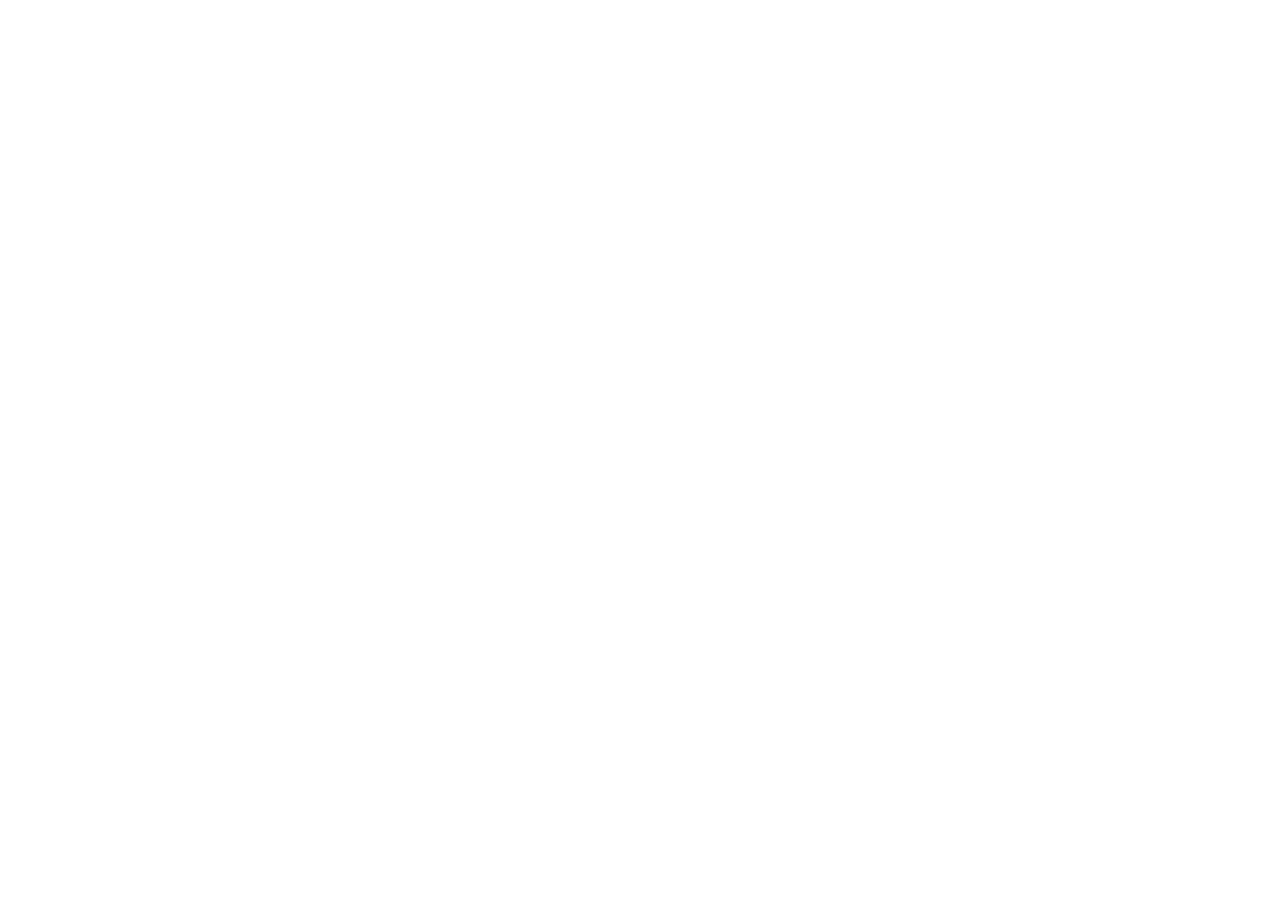
==== index.html @ 25fe3928 "inicio" ====
<!DOCTYPE html>
<html lang="pt-br">
<head>
    <meta charset="UTF-8">
    <meta name="viewport" content="width=device-width, initial-scale=1.0">
    <title>Projeto redes sociais</title>
    <link rel="shortcut icon" href="favicon.ico" type="image/x-icon">
    <link rel="stylesheet" href="style.css">
</head>
<body>
    
</body>
</html>
---- style.css ----
@charset "UTF-8";
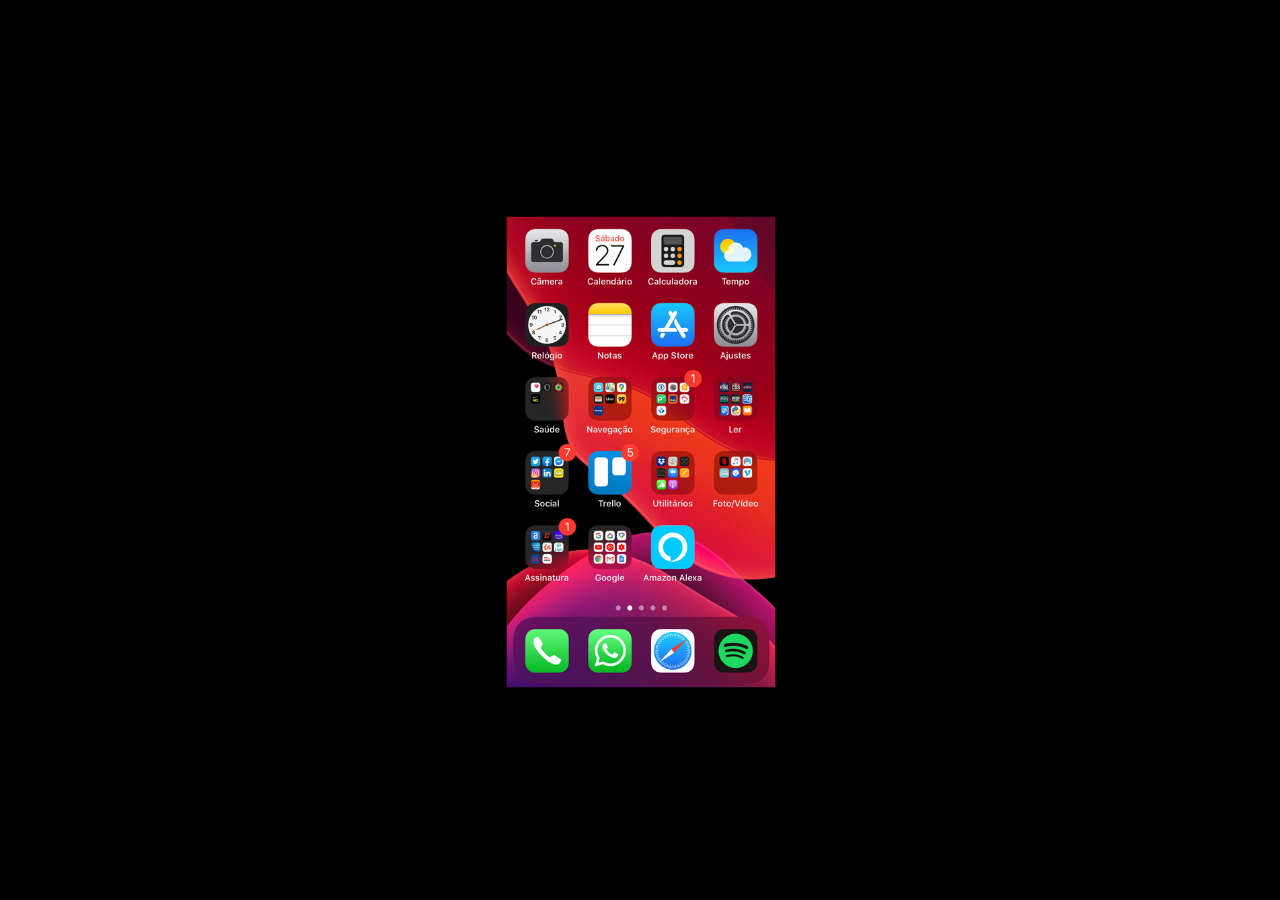
==== commit 7cadbc03: "adicionando coisas" ====
--- a/index.html
+++ b/index.html
@@ -8,6 +8,13 @@
     <link rel="stylesheet" href="style.css">
 </head>
 <body>
-    
+    <main>
+        <section id="telefone">
+            <iframe  src="home.html" name="tela" id="tela"        frameborder="0"></iframe>
+        </section>
+        <section id="redes-sociais"> 
+            
+        </section>
+    </main>
 </body>
 </html>--- a/style.css
+++ b/style.css
@@ -1,2 +1,43 @@
 @charset "UTF-8";
 
+* {
+    margin: 0px;
+    padding: 0px;
+    font-family: Arial, Helvetica, sans-serif;
+}
+
+html, body{
+    height: 100vh;
+    width: 100vw;
+    background-color: black;
+}
+
+body {
+    background: url(../projeto-social/imagens/fundo-madeira.jpg);
+    background-size: cover;
+    background-attachment: fixed;
+}
+
+main{
+    position: relative;
+    height: 100vh;
+}
+
+section#telefone{
+    position: absolute;
+    top: 50%;
+    left: 50%;
+    transform: translate(-50%, -50%);
+
+    height: 627px;
+    width: 311px;
+    background: url(../projeto-social/imagens/frame-iphone.png);
+}
+
+iframe#tela{
+    position: relative;
+    top: 80px;
+    left: 22px;
+    width: 269px;
+    height: 471px;
+}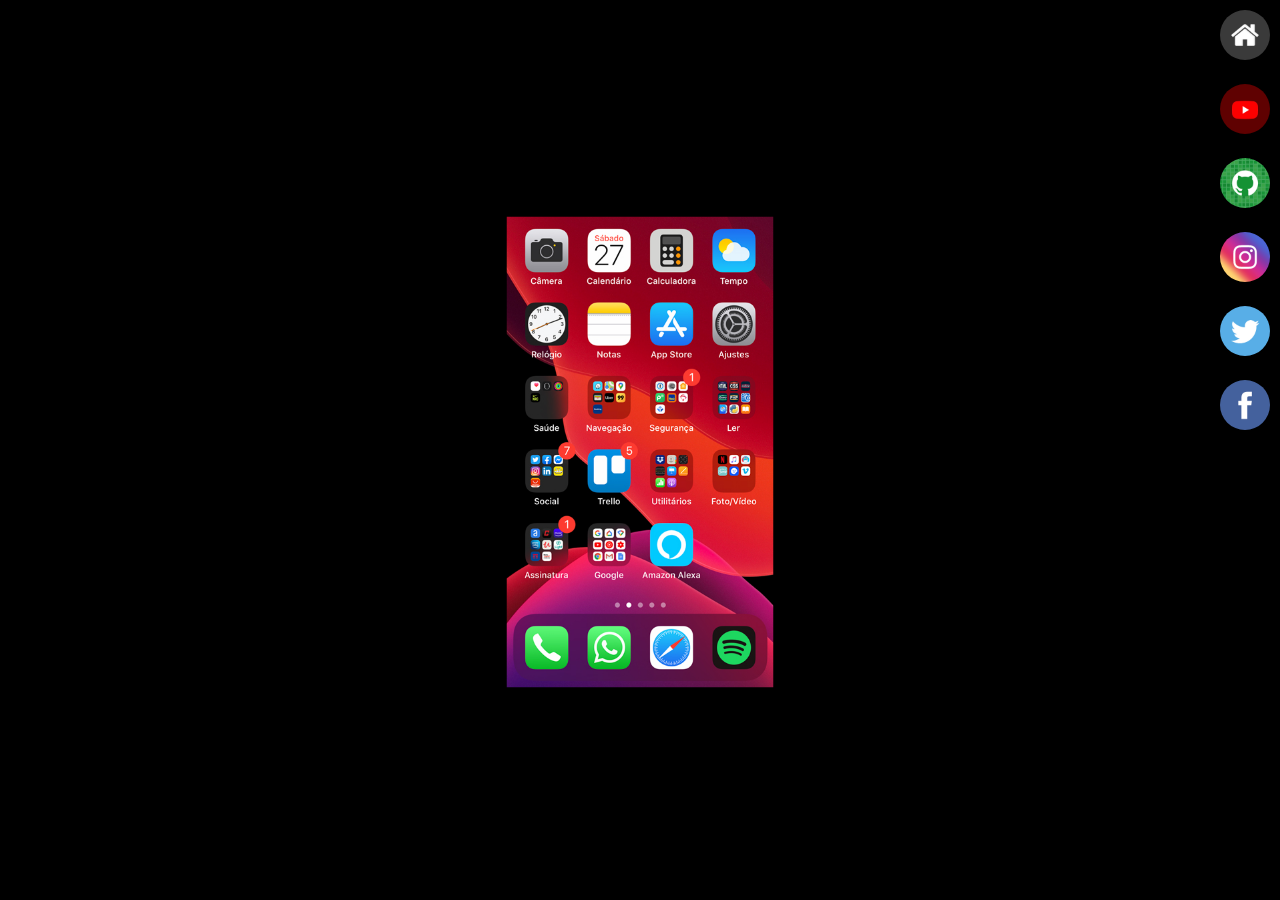
==== commit 8dfd9c97: "terminando o projeto" ====
--- a/index.html
+++ b/index.html
@@ -10,10 +10,18 @@
 <body>
     <main>
         <section id="telefone">
-            <iframe  src="home.html" name="tela" id="tela"        frameborder="0"></iframe>
+             <iframe  src="home.html" name="tela"id="tela" frameborder="0">
+                Seu navegador não é compatível com isso
+             </iframe>
+             
         </section>
         <section id="redes-sociais"> 
-            
+            <a href="home.html" target="tela"><img src="imagens/logo-home.jpg" alt=""></a><br>
+            <a href="youtube.html" target="tela"><img src="imagens/logo-youtube.jpg" alt=""></a><br>
+            <a href="github.html" target="tela"><img src="imagens/logo-github.jpg" alt=""></a><br>
+            <a href="instagram.html" target="tela"><img src="imagens/logo-instagram.jpg" alt=""></a><br>
+            <a href="twitter.html" target="tela"><img src="imagens/logo-twitter.jpg" alt=""></a><br>
+            <a href="facebook.html" target="tela"><img src="imagens/logo-facebook.jpg" alt=""></a>
         </section>
     </main>
 </body>
--- a/style.css
+++ b/style.css
@@ -38,6 +38,25 @@
     position: relative;
     top: 80px;
     left: 22px;
-    width: 269px;
+    width: 267px;
     height: 471px;
+}
+
+section#redes-sociais {
+    text-align:right ;
+}
+
+section#redes-sociais img{
+    width: 50px;
+    margin: 10px;
+    border-radius: 50%;
+    box-shadow: 2px 2px 5px rgba(0, 0, 0, 0.404);
+    box-sizing: border-box;
+}
+
+section#redes-sociais img:hover {
+    border: 2px solid rgba(255, 255, 255, 0.582);
+    transform: translate(-3px, -3px);
+    box-shadow: 5px 5px 10px rgba(0, 0, 0, 0.63);
+    transition: transform .3s, border 0.8s;
 }